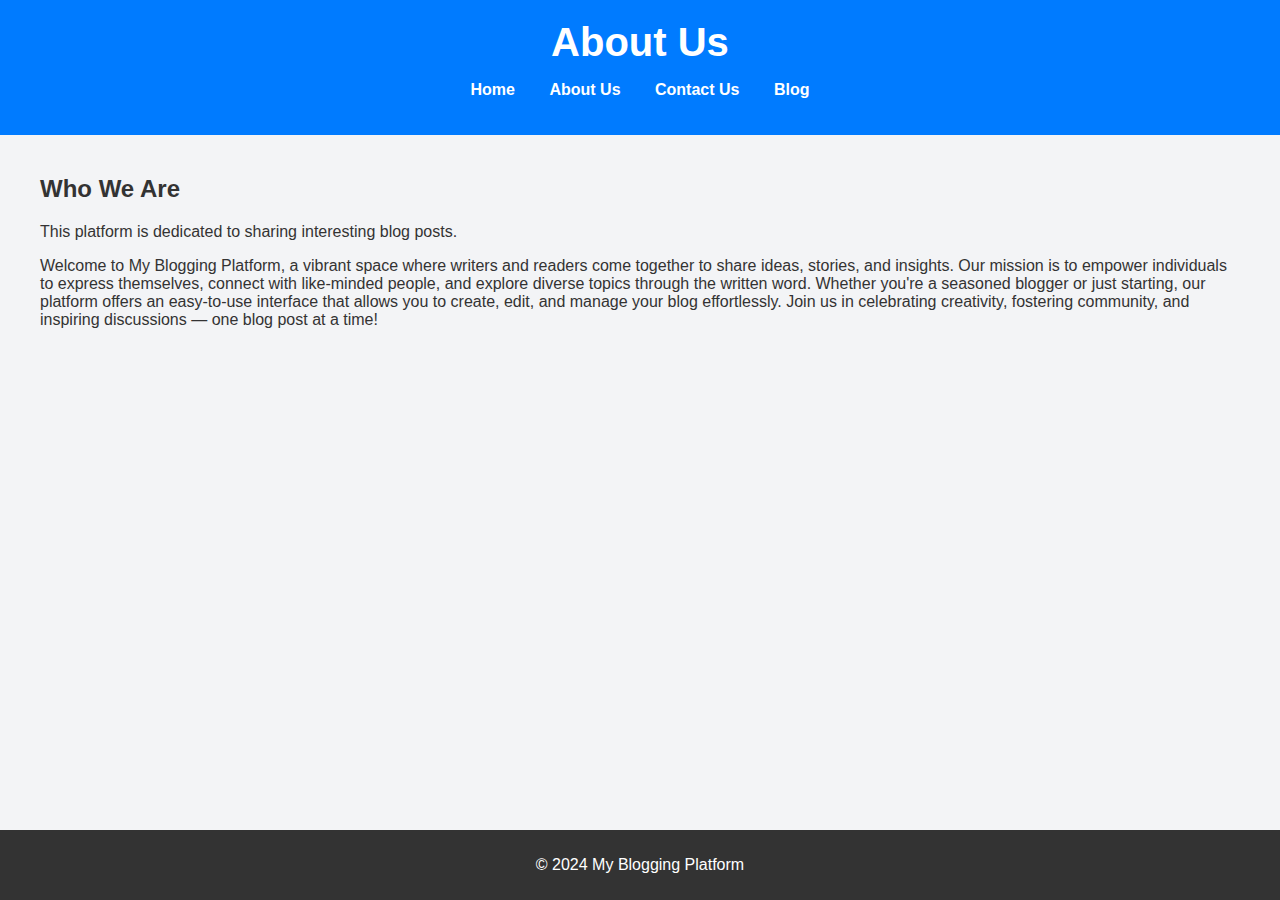
==== about.html @ 7371461f "changes" ====
<!DOCTYPE html>
<html lang="en">
<head>
    <meta charset="UTF-8">
    <meta name="viewport" content="width=device-width, initial-scale=1.0">
    <title>About Us - My Blogging Platform</title>
    <link rel="stylesheet" href="styles.css">
</head>
<body>
    <header>
        <h1>About Us</h1>
        <nav>
            <ul>
                <li><a href="index.html">Home</a></li>
                <li><a href="about.html">About Us</a></li>
                <li><a href="contact.html">Contact Us</a></li>
                <li><a href="blog.html">Blog</a></li>
            </ul>
        </nav>
    </header>
    <main>
        <h2>Who We Are</h2>
        <p>This platform is dedicated to sharing interesting blog posts.</p>
    <p>Welcome to My Blogging Platform, a vibrant space where writers and readers come together to share ideas, stories, and insights. Our mission is to empower individuals to express themselves, connect with like-minded people, and explore diverse topics through the written word. Whether you're a seasoned blogger or just starting, our platform offers an easy-to-use interface that allows you to create, edit, and manage your blog effortlessly. Join us in celebrating creativity, fostering community, and inspiring discussions — one blog post at a time!


    </p>
    
    </main>
    <footer>
        <p>© 2024 My Blogging Platform</p>
    </footer>
</body>
</html>
---- styles.css ----
/* General Styles */
html,body{
height: 100%;
margin: 0;
}
main{
    flex: 1;
    padding: 20px;
}


body {
    font-family: 'Arial', sans-serif;
    margin: 0;
    background-color: #f3f4f6; /* Soft background color */
    color: #333; /* Text color */
display: flex;
flex-direction: column;
}

/* Header Styles */
header {
    background: #007bff; /* Header background color */
    color: white; /* Text color */
    padding: 20px;
    text-align: center;
}

.header-content {
    max-width: 1200px; /* Centering the header content */
    margin: 0 auto;
}

h1 {
    margin: 0;
    font-size: 2.5em;
}

/* Navigation Styles */
nav ul {
    list-style-type: none;
    padding: 0;
}

nav ul li {
    display: inline;
    margin: 0 15px;
}

nav a {
    color: white;
    text-decoration: none;
    font-weight: bold;
}

nav a:hover {
    text-decoration: underline; /* Underline on hover */
}

/* Main Content Styles */
main {
    padding: 20px;
    max-width: 1200px; /* Centering the main content */
    margin: 0 auto;
}

/* Post Form Styles */
#post-form {
    background: white;
    padding: 20px;
    margin-bottom: 20px;
    border-radius: 10px;
    box-shadow: 0 2px 10px rgba(0, 0, 0, 0.1);
}

/* Button Styles */
button {
    padding: 10px 15px;
    margin: 10px 0;
    border: none;
    border-radius: 5px;
    cursor: pointer;
}

button.primary-button {
    background-color: #28a745; /* Green button */
    color: white;
    font-size: 1em;
    transition: background-color 0.3s;
}

button.primary-button:hover {
    background-color: #218838; /* Darker green on hover */
}

/* Card Container Styles */
.container {
    display: grid; /* Use grid layout */
    grid-template-columns: repeat(auto-fill, minmax(300px, 1fr)); /* Create responsive grid with min 300px width */
    gap: 20px; /* Space between the cards */
}

.card {
    background: white;
    padding: 15px;
    border-radius: 10px;
    box-shadow: 0 2px 10px rgba(0, 0, 0, 0.1);
    width: 300px; /* Fixed width for each card */
    max-height: 400px; /* Limit the height */
    overflow: hidden; /* Hide overflow */
    display: flex;
    flex-direction: column; /* Arrange children in a column */
}
.card:hover {
    transform: translateY(-5px); /* Lift effect on hover */
}

.card h3 {
    margin: 10px 0;
    font-size: 1.5em; /* Larger title */
}

.card p {
    margin: 10px 0;
    flex-grow: 1; /* Allow content to fill available space */
    overflow: hidden; /* Hide overflow */
    text-overflow: ellipsis; /* Show ellipsis for overflow */
}
/* Footer Styles */
footer {
    text-align: center;
    padding: 10px 0;
    background: #333;
    color: white;
    position: relative;
    bottom: 0;
    width: 100%;
}
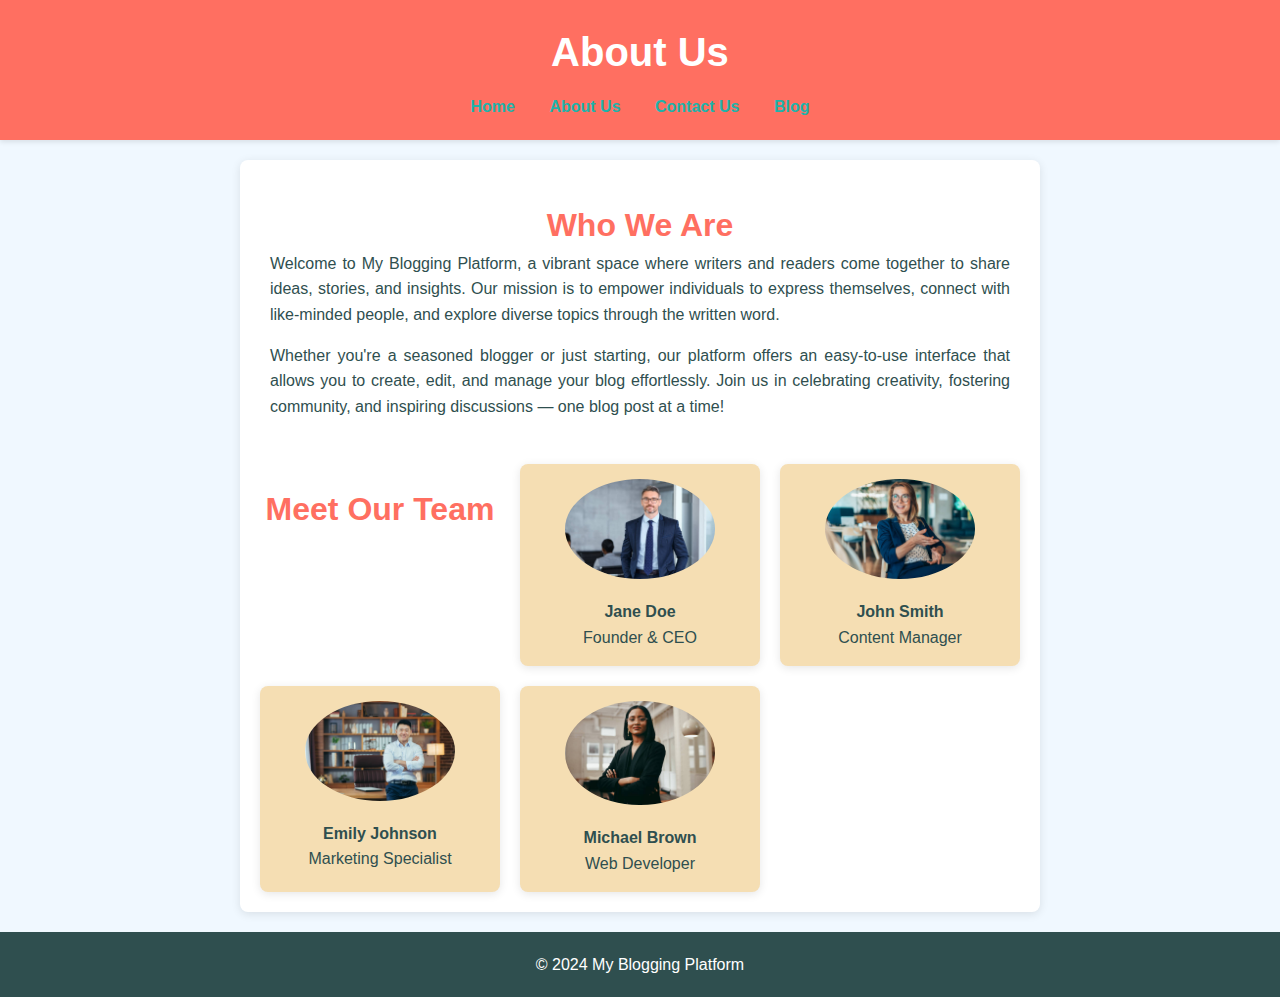
==== commit 5ebc604c: "capstone idea" ====
--- a/about.html
+++ b/about.html
@@ -1,11 +1,144 @@
 <!DOCTYPE html>
 <html lang="en">
+
 <head>
     <meta charset="UTF-8">
     <meta name="viewport" content="width=device-width, initial-scale=1.0">
     <title>About Us - My Blogging Platform</title>
     <link rel="stylesheet" href="styles.css">
+    <style>
+        /* Basic Reset */
+        * {
+            box-sizing: border-box;
+            margin: 0;
+            padding: 0;
+        }
+
+        body {
+            font-family: 'Arial', sans-serif;
+            background-color: #f0f8ff; /* Light Gray Background */
+            line-height: 1.6;
+            color: #2f4f4f; /* Dark Slate Gray Text */
+        }
+
+        header {
+            background: #ff6f61; /* Dark Coral */
+            color: white;
+            padding: 20px 0;
+            text-align: center;
+            box-shadow: 0 2px 5px rgba(0, 0, 0, 0.1);
+        }
+
+        h1 {
+            font-size: 2.5em;
+            margin: 0;
+        }
+
+        nav ul {
+            list-style: none;
+            padding: 0;
+            margin-top: 10px;
+        }
+
+        nav ul li {
+            display: inline;
+            margin: 0 15px;
+        }
+
+        nav ul li a {
+            color: #20b2aa; /* Light Sea Green */
+            text-decoration: none;
+            font-weight: bold;
+            transition: color 0.3s ease;
+        }
+
+        nav ul li a:hover {
+            color: white; /* White on hover */
+            text-shadow: 1px 1px 2px rgba(0, 0, 0, 0.5);
+        }
+
+        main {
+            max-width: 800px;
+            margin: 20px auto;
+            padding: 20px;
+            background: white; /* White Background for Main */
+            box-shadow: 0 2px 10px rgba(0, 0, 0, 0.1);
+            border-radius: 8px;
+        }
+
+        h2 {
+            font-size: 2em;
+            color: #ff6f61; /* Dark Coral */
+            margin-top: 20px;
+            text-align: center;
+        }
+
+        .intro {
+            display: flex;
+            flex-direction: column;
+            align-items: center;
+            margin-bottom: 20px;
+        }
+
+        .intro p {
+            margin-bottom: 15px;
+            text-align: justify;
+            padding: 0 10px;
+        }
+
+        .team-section {
+            display: grid;
+            grid-template-columns: repeat(auto-fill, minmax(240px, 1fr));
+            gap: 20px;
+            margin-top: 30px;
+        }
+
+        .team-member {
+            background: #f5deb3; /* Wheat (Beige) */
+            border-radius: 8px;
+            padding: 15px;
+            text-align: center;
+            transition: transform 0.3s;
+            box-shadow: 0 2px 10px rgba(0, 0, 0, 0.1);
+        }
+
+        .team-member:hover {
+            transform: scale(1.05);
+        }
+
+        .member-name {
+            font-weight: bold;
+            margin-top: 10px;
+            color: #2f4f4f; /* Dark Slate Gray */
+        }
+
+        footer {
+            text-align: center;
+            padding: 20px 0;
+            background: #2f4f4f; /* Dark Slate Gray */
+            color: white;
+            bottom: 0;
+            width: 100%;
+        }
+
+        /* Responsive Styles */
+        @media (max-width: 600px) {
+            nav ul li {
+                display: block;
+                margin: 10px 0;
+            }
+
+            h1 {
+                font-size: 2em;
+            }
+
+            h2 {
+                font-size: 1.5em;
+            }
+        }
+    </style>
 </head>
+
 <body>
     <header>
         <h1>About Us</h1>
@@ -18,17 +151,42 @@
             </ul>
         </nav>
     </header>
+    
     <main>
-        <h2>Who We Are</h2>
-        <p>This platform is dedicated to sharing interesting blog posts.</p>
-    <p>Welcome to My Blogging Platform, a vibrant space where writers and readers come together to share ideas, stories, and insights. Our mission is to empower individuals to express themselves, connect with like-minded people, and explore diverse topics through the written word. Whether you're a seasoned blogger or just starting, our platform offers an easy-to-use interface that allows you to create, edit, and manage your blog effortlessly. Join us in celebrating creativity, fostering community, and inspiring discussions — one blog post at a time!
+        <section class="intro">
+            <h2>Who We Are</h2>
+            <p>Welcome to My Blogging Platform, a vibrant space where writers and readers come together to share ideas, stories, and insights. Our mission is to empower individuals to express themselves, connect with like-minded people, and explore diverse topics through the written word.</p>
+            <p>Whether you're a seasoned blogger or just starting, our platform offers an easy-to-use interface that allows you to create, edit, and manage your blog effortlessly. Join us in celebrating creativity, fostering community, and inspiring discussions — one blog post at a time!</p>
+        </section>
+        
+        <section class="team-section">
+            <h2>Meet Our Team</h2>
+            <div class="team-member">
+                <img src="images/ceo.jpg"Team Member" />
+                <p class="member-name">Jane Doe</p>
+                <p>Founder & CEO</p>
+            </div>
+            <div class="team-member">
+                <img src="images/content.jpg" alt="Team Member" />
+                <p class="member-name">John Smith</p>
+                <p>Content Manager</p>
+            </div>
+            <div class="team-member">
+                <img src="images/market.jpg" alt="Team Member" />
+                <p class="member-name">Emily Johnson</p>
+                <p>Marketing Specialist</p>
+            </div>
+            <div class="team-member">
+                <img src="images/web.jpg" alt="Team Member" />
+                <p class="member-name">Michael Brown</p>
+                <p>Web Developer</p>
+            </div>
+        </section>
+    </main>
 
-
-    </p>
-    
-    </main>
     <footer>
         <p>© 2024 My Blogging Platform</p>
     </footer>
 </body>
+
 </html>
--- a/styles.css
+++ b/styles.css
@@ -136,3 +136,30 @@
     bottom: 0;
     width: 100%;
 }
+.team-section {  
+    display: grid;  
+    grid-template-columns: repeat(auto-fill, minmax(240px, 1fr));  
+    gap: 20px; /* space between the grid items */  
+    margin-top: 30px;  
+}  
+
+.team-member {  
+    background: #f5deb3; /* Wheat (Beige) */  
+    border-radius: 8px;  
+    padding: 15px;  
+    text-align: center;  
+    transition: transform 0.3s;  
+    box-shadow: 0 2px 10px rgba(0, 0, 0, 0.1);  
+    height: 100%; /* Ensures uniform height even if the text varies */  
+    display: flex;  
+    flex-direction: column;  
+    align-items: center; /* Center items */  
+}  
+
+.team-member img {  
+    width: 100%; /* Make image responsive */  
+    max-width: 150px; /* Max width for images */  
+    height: auto; /* Maintain aspect ratio */  
+    border-radius: 50%; /* Optional: Circular avatar style */  
+    margin-bottom: 10px; /* Space between image and text */  
+}